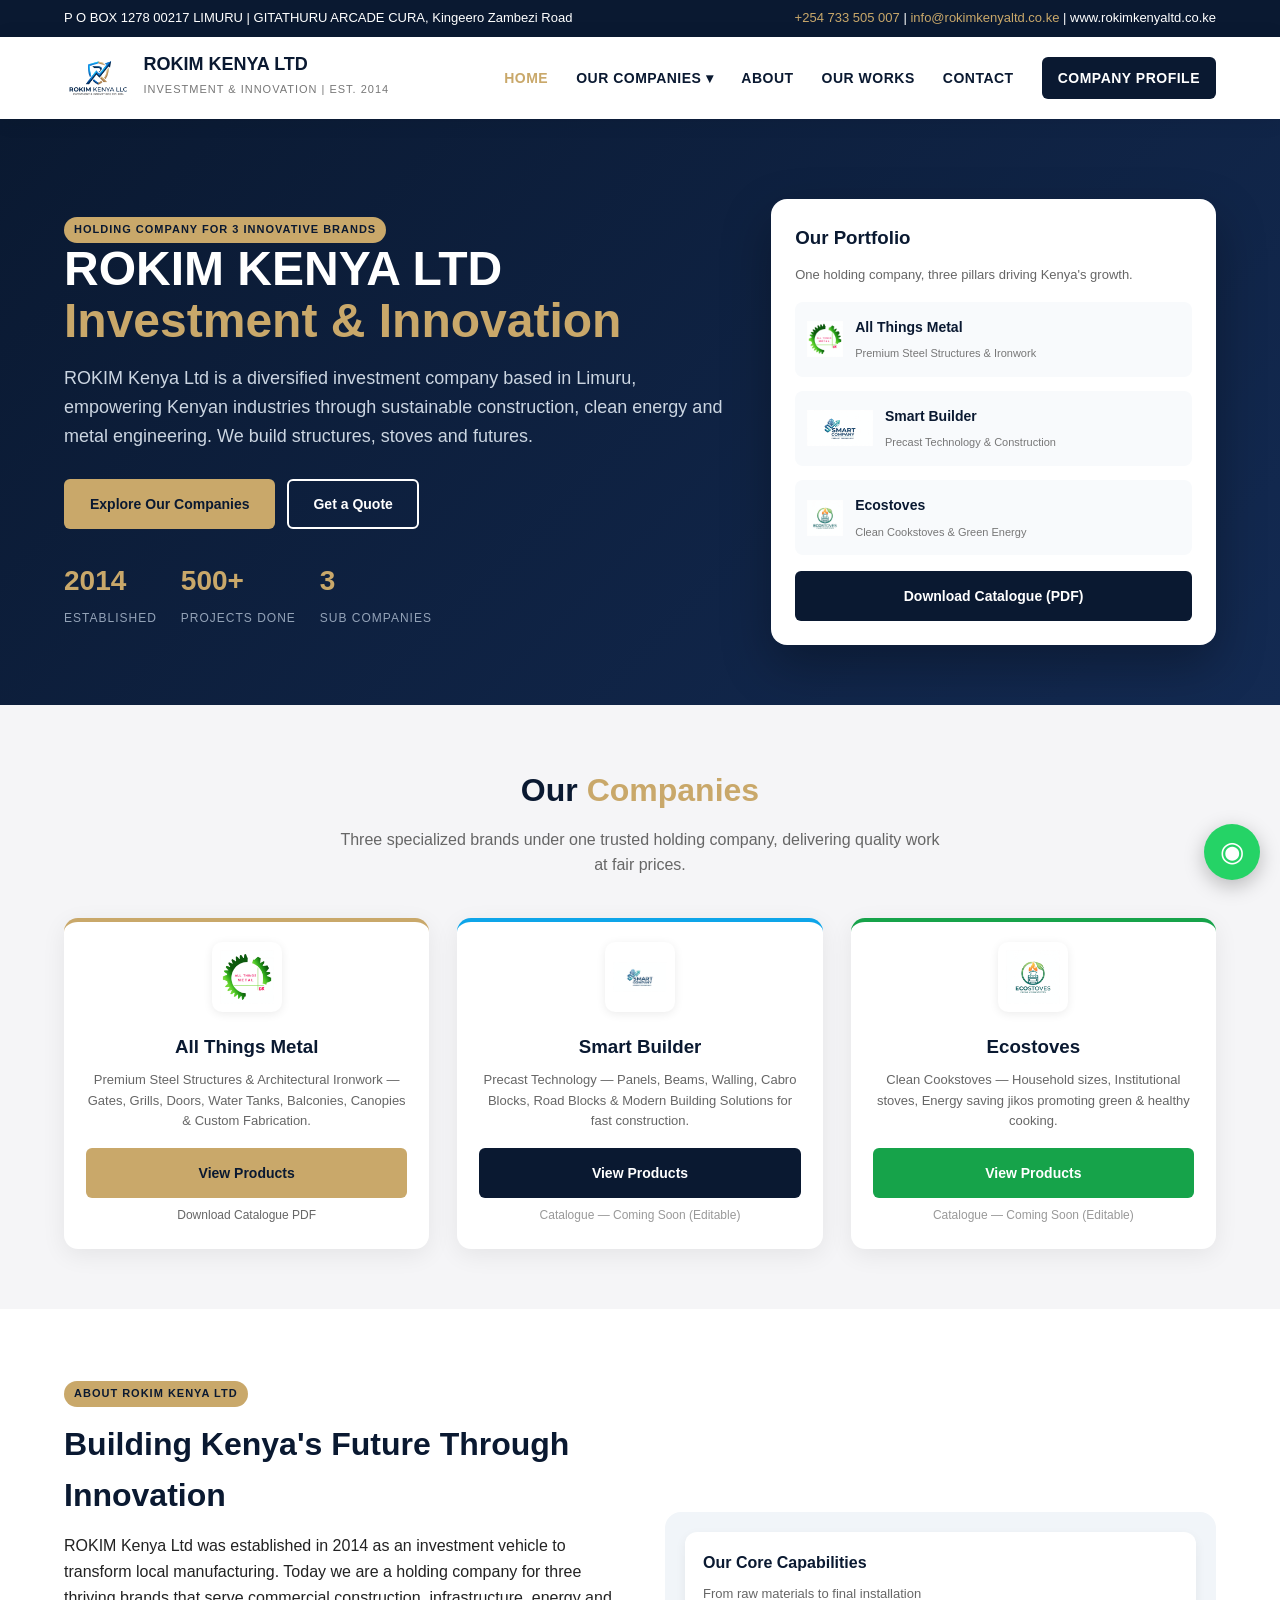
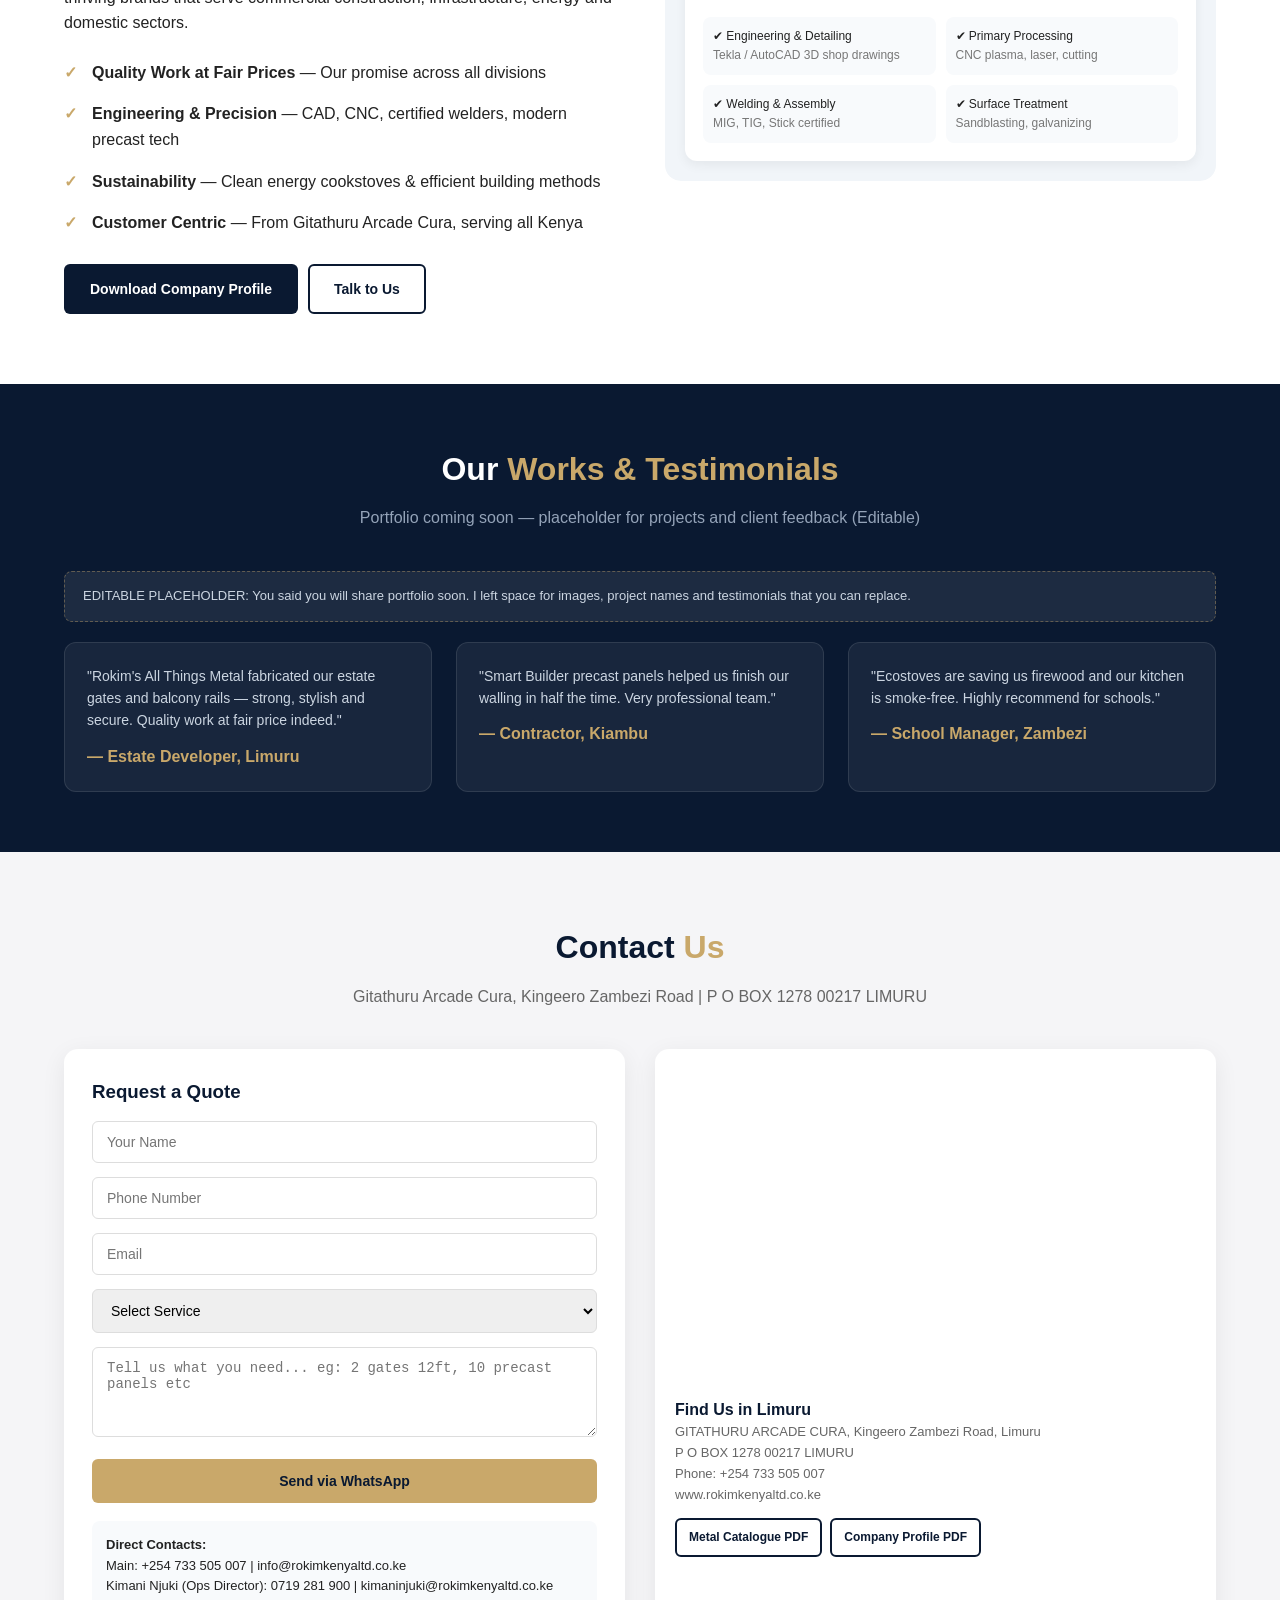
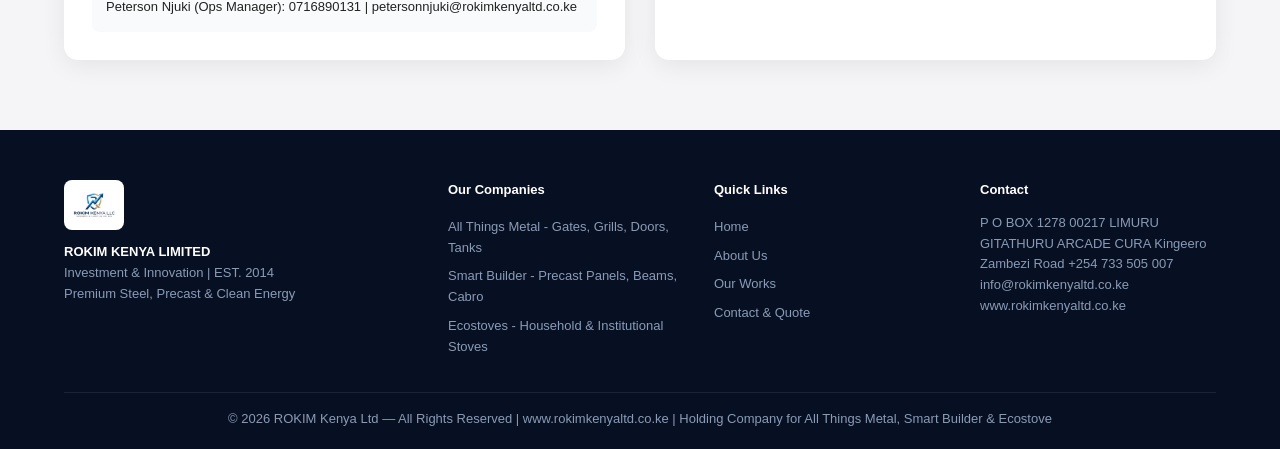
==== index.html @ b9a98e62 "update rokim website" ====
<!DOCTYPE html>
<html lang="en">
<head>
<meta charset="UTF-8">
<meta name="viewport" content="width=device-width, initial-scale=1.0">
<title>ROKIM KENYA LTD - Investment & Innovation | Holding Company</title>
<meta name="description" content="ROKIM Kenya Ltd is a diversified investment company based in Limuru, empowering Kenyan industries through sustainable construction, clean energy and metal engineering.">
<link rel="stylesheet" href="css/style.css">
</head>
<body>

<div class="top-bar">
  <div class="container">
    <div>P O BOX 1278 00217 LIMURU | GITATHURU ARCADE CURA, Kingeero Zambezi Road</div>
    <div><a href="tel:+254733505007">+254 733 505 007</a> | <a href="mailto:info@rokimkenyaltd.co.ke">info@rokimkenyaltd.co.ke</a> | www.rokimkenyaltd.co.ke</div>
  </div>
</div>

<header>
  <div class="container navbar">
    <a class="logo" href="index.html">
      <img src="assets/logos/rokim-main.png" alt="ROKIM Kenya Ltd">
      <div class="logo-text">
        <strong>ROKIM KENYA LTD</strong>
        <span>INVESTMENT & INNOVATION | EST. 2014</span>
      </div>
    </a>
    <div class="hamburger">☰</div>
    <ul class="nav-links">
      <li><a href="index.html" class="active">Home</a></li>
      <li class="dropdown"><a href="#">Our Companies ▾</a>
        <div class="dropdown-menu">
          <a href="all-things-metal.html">All Things Metal</a>
          <a href="smart-builder.html">Smart Builder - Precast</a>
          <a href="ecostoves.html">Ecostoves - Clean Energy</a>
        </div>
      </li>
      <li><a href="#about">About</a></li>
      <li><a href="#works">Our Works</a></li>
      <li><a href="#contact">Contact</a></li>
      <li><a href="assets/Rokim_Company_Profile.pdf" target="_blank" class="btn btn-navy" style="padding:8px 14px; color:#fff">Company Profile</a></li>
    </ul>
  </div>
</header>

<section class="hero">
  <div class="container hero-grid">
    <div>
      <span class="badge">Holding Company for 3 Innovative Brands</span>
      <h1>ROKIM KENYA LTD<br><span>Investment & Innovation</span></h1>
      <p>ROKIM Kenya Ltd is a diversified investment company based in Limuru, empowering Kenyan industries through sustainable construction, clean energy and metal engineering. We build structures, stoves and futures.</p>
      <div style="display:flex; gap:12px; flex-wrap:wrap">
        <a href="#companies" class="btn btn-gold">Explore Our Companies</a>
        <a href="#contact" class="btn btn-outline" style="border-color:#fff; color:#fff">Get a Quote</a>
      </div>
      <div class="hero-stats">
        <div class="stat"><strong>2014</strong><span>Established</span></div>
        <div class="stat"><strong>500+</strong><span>Projects Done</span></div>
        <div class="stat"><strong>3</strong><span>Sub Companies</span></div>
      </div>
    </div>
    <div class="hero-card">
      <h3>Our Portfolio</h3>
      <p style="font-size:13px; color:#666; margin-bottom:16px">One holding company, three pillars driving Kenya's growth.</p>
      <div style="display:flex; flex-direction:column; gap:14px">
        <div style="display:flex; align-items:center; gap:12px; background:#f8fafc; padding:12px; border-radius:8px"><img src="assets/logos/all-things-metal.png" style="height:36px"><div><strong style="font-size:14px">All Things Metal</strong><br><span style="font-size:11px; color:#777">Premium Steel Structures & Ironwork</span></div></div>
        <div style="display:flex; align-items:center; gap:12px; background:#f8fafc; padding:12px; border-radius:8px"><img src="assets/logos/smart-builder.png" style="height:36px"><div><strong style="font-size:14px">Smart Builder</strong><br><span style="font-size:11px; color:#777">Precast Technology & Construction</span></div></div>
        <div style="display:flex; align-items:center; gap:12px; background:#f8fafc; padding:12px; border-radius:8px"><img src="assets/logos/ecostoves.png" style="height:36px"><div><strong style="font-size:14px">Ecostoves</strong><br><span style="font-size:11px; color:#777">Clean Cookstoves & Green Energy</span></div></div>
      </div>
      <a href="assets/All_Things_Metal_Catalogue.pdf" target="_blank" class="btn btn-navy" style="width:100%; text-align:center; margin-top:16px">Download Catalogue (PDF)</a>
    </div>
  </div>
</section>

<section id="companies" class="companies-strip">
  <div class="container">
    <div class="section-title">
      <h2>Our <span>Companies</span></h2>
      <p>Three specialized brands under one trusted holding company, delivering quality work at fair prices.</p>
    </div>
    <div class="cards-grid">
      <div class="company-card">
        <img class="logo-thumb" src="assets/logos/all-things-metal.png" alt="All Things Metal">
        <div class="company-card-content">
          <h3>All Things Metal</h3>
          <p>Premium Steel Structures & Architectural Ironwork — Gates, Grills, Doors, Water Tanks, Balconies, Canopies & Custom Fabrication.</p>
          <a href="all-things-metal.html" class="btn btn-gold" style="margin-top:12px; width:100%">View Products</a>
          <a href="assets/All_Things_Metal_Catalogue.pdf" target="_blank" style="font-size:12px; color:#666; margin-top:8px; display:block">Download Catalogue PDF</a>
        </div>
      </div>
      <div class="company-card" style="border-top-color:#0ea5e9">
        <img class="logo-thumb" src="assets/logos/smart-builder.png" alt="Smart Builder">
        <div class="company-card-content">
          <h3>Smart Builder</h3>
          <p>Precast Technology — Panels, Beams, Walling, Cabro Blocks, Road Blocks & Modern Building Solutions for fast construction.</p>
          <a href="smart-builder.html" class="btn btn-navy" style="margin-top:12px; width:100%">View Products</a>
          <span style="font-size:12px; color:#999; margin-top:8px; display:block">Catalogue — Coming Soon (Editable)</span>
        </div>
      </div>
      <div class="company-card" style="border-top-color:#16a34a">
        <img class="logo-thumb" src="assets/logos/ecostoves.png" alt="Ecostoves">
        <div class="company-card-content">
          <h3>Ecostoves</h3>
          <p>Clean Cookstoves — Household sizes, Institutional stoves, Energy saving jikos promoting green & healthy cooking.</p>
          <a href="ecostoves.html" class="btn" style="margin-top:12px; width:100%; background:#16a34a; color:#fff">View Products</a>
          <span style="font-size:12px; color:#999; margin-top:8px; display:block">Catalogue — Coming Soon (Editable)</span>
        </div>
      </div>
    </div>
  </div>
</section>

<section id="about" class="about-section">
  <div class="container about-grid">
    <div>
      <span class="badge">About Rokim Kenya Ltd</span>
      <h2 style="font-size:32px; color:#0a1931; margin:12px 0">Building Kenya's Future Through Innovation</h2>
      <p>ROKIM Kenya Ltd was established in 2014 as an investment vehicle to transform local manufacturing. Today we are a holding company for three thriving brands that serve commercial construction, infrastructure, energy and domestic sectors.</p>
      <ul class="check-list">
        <li><strong>Quality Work at Fair Prices</strong> — Our promise across all divisions</li>
        <li><strong>Engineering & Precision</strong> — CAD, CNC, certified welders, modern precast tech</li>
        <li><strong>Sustainability</strong> — Clean energy cookstoves & efficient building methods</li>
        <li><strong>Customer Centric</strong> — From Gitathuru Arcade Cura, serving all Kenya</li>
      </ul>
      <div style="margin-top:20px; display:flex; gap:10px; flex-wrap:wrap">
        <a href="assets/Rokim_Company_Profile.pdf" target="_blank" class="btn btn-navy">Download Company Profile</a>
        <a href="#contact" class="btn btn-outline">Talk to Us</a>
      </div>
    </div>
    <div style="background:#f1f5f9; border-radius:16px; padding:20px">
      <div style="background:#fff; border-radius:12px; padding:18px; box-shadow:0 4px 12px rgba(0,0,0,0.06)">
        <h4 style="color:#0a1931">Our Core Capabilities</h4>
        <p style="font-size:13px; color:#666; margin:8px 0">From raw materials to final installation</p>
        <div style="display:grid; grid-template-columns:1fr 1fr; gap:10px; font-size:12px; margin-top:12px">
          <div style="background:#f8fafc; padding:10px; border-radius:8px">✔ Engineering & Detailing<br><span style="color:#777">Tekla / AutoCAD 3D shop drawings</span></div>
          <div style="background:#f8fafc; padding:10px; border-radius:8px">✔ Primary Processing<br><span style="color:#777">CNC plasma, laser, cutting</span></div>
          <div style="background:#f8fafc; padding:10px; border-radius:8px">✔ Welding & Assembly<br><span style="color:#777">MIG, TIG, Stick certified</span></div>
          <div style="background:#f8fafc; padding:10px; border-radius:8px">✔ Surface Treatment<br><span style="color:#777">Sandblasting, galvanizing</span></div>
        </div>
      </div>
    </div>
  </div>
</section>

<section id="works" class="testimonials">
  <div class="container">
    <div class="section-title">
      <h2 style="color:#fff">Our <span style="color:#c9a86a">Works & Testimonials</span></h2>
      <p style="color:#94a3b8">Portfolio coming soon — placeholder for projects and client feedback (Editable)</p>
    </div>
    <div class="edit-note" style="background:rgba(255,255,255,0.08); border-color:rgba(201,168,106,0.4); color:#cbd5e1">EDITABLE PLACEHOLDER: You said you will share portfolio soon. I left space for images, project names and testimonials that you can replace.</div>
    <div class="testi-grid">
      <div class="testi"><p>"Rokim's All Things Metal fabricated our estate gates and balcony rails — strong, stylish and secure. Quality work at fair price indeed."</p><strong>— Estate Developer, Limuru</strong></div>
      <div class="testi"><p>"Smart Builder precast panels helped us finish our walling in half the time. Very professional team."</p><strong>— Contractor, Kiambu</strong></div>
      <div class="testi"><p>"Ecostoves are saving us firewood and our kitchen is smoke-free. Highly recommend for schools."</p><strong>— School Manager, Zambezi</strong></div>
    </div>
  </div>
</section>

<section id="contact" class="contact-section">
  <div class="container">
    <div class="section-title">
      <h2>Contact <span>Us</span></h2>
      <p>Gitathuru Arcade Cura, Kingeero Zambezi Road | P O BOX 1278 00217 LIMURU</p>
    </div>
    <div class="contact-grid">
      <div class="form-card">
        <h3 style="color:#0a1931; margin-bottom:14px">Request a Quote</h3>
        <form id="quoteForm">
          <input type="text" name="name" placeholder="Your Name" required>
          <input type="tel" name="phone" placeholder="Phone Number" required>
          <input type="email" name="email" placeholder="Email">
          <select name="service" required><option value="">Select Service</option><option>All Things Metal</option><option>Smart Builder - Precast</option><option>Ecostoves</option><option>General Inquiry</option></select>
          <textarea name="details" rows="4" placeholder="Tell us what you need... eg: 2 gates 12ft, 10 precast panels etc" required></textarea>
          <button type="submit" class="btn btn-gold" style="width:100%">Send via WhatsApp</button>
        </form>
        <div style="margin-top:18px; font-size:13px; background:#f8fafc; padding:14px; border-radius:8px">
          <strong>Direct Contacts:</strong><br>
          Main: +254 733 505 007 | info@rokimkenyaltd.co.ke<br>
          Kimani Njuki (Ops Director): 0719 281 900 | kimaninjuki@rokimkenyaltd.co.ke<br>
          Peterson Njuki (Ops Manager): 0716890131 | petersonnjuki@rokimkenyaltd.co.ke
        </div>
      </div>
      <div class="map-card">
        <iframe src="https://www.google.com/maps?q=Limuru,+Kiambu+County,+Kenya&z=13&output=embed" loading="lazy"></iframe>
        <div class="map-info">
          <h4 style="color:#0a1931">Find Us in Limuru</h4>
          <p style="font-size:13px; color:#666">GITATHURU ARCADE CURA, Kingeero Zambezi Road, Limuru<br>P O BOX 1278 00217 LIMURU<br>Phone: +254 733 505 007<br>www.rokimkenyaltd.co.ke</p>
          <div style="display:flex; gap:8px; margin-top:12px; flex-wrap:wrap">
            <a href="assets/All_Things_Metal_Catalogue.pdf" target="_blank" class="btn btn-outline" style="font-size:12px; padding:8px 12px">Metal Catalogue PDF</a>
            <a href="assets/Rokim_Company_Profile.pdf" target="_blank" class="btn btn-outline" style="font-size:12px; padding:8px 12px">Company Profile PDF</a>
          </div>
        </div>
      </div>
    </div>
  </div>
</section>

<footer>
  <div class="container">
    <div class="footer-grid">
      <div>
        <img src="assets/logos/rokim-main.png" style="height:50px; background:#fff; padding:6px; border-radius:8px; margin-bottom:12px">
        <p><strong style="color:#fff">ROKIM KENYA LIMITED</strong><br>Investment & Innovation | EST. 2014<br>Premium Steel, Precast & Clean Energy</p>
      </div>
      <div>
        <h4>Our Companies</h4>
        <a href="all-things-metal.html">All Things Metal - Gates, Grills, Doors, Tanks</a>
        <a href="smart-builder.html">Smart Builder - Precast Panels, Beams, Cabro</a>
        <a href="ecostoves.html">Ecostoves - Household & Institutional Stoves</a>
      </div>
      <div>
        <h4>Quick Links</h4>
        <a href="index.html">Home</a>
        <a href="#about">About Us</a>
        <a href="#works">Our Works</a>
        <a href="#contact">Contact & Quote</a>
      </div>
      <div>
        <h4>Contact</h4>
        <span>P O BOX 1278 00217 LIMURU</span>
        <span>GITATHURU ARCADE CURA</span>
        <span>Kingeero Zambezi Road</span>
        <span>+254 733 505 007</span>
        <span>info@rokimkenyaltd.co.ke</span>
        <span>www.rokimkenyaltd.co.ke</span>
      </div>
    </div>
    <div style="border-top:1px solid rgba(255,255,255,0.08); margin-top:30px; padding-top:16px; text-align:center">© 2026 ROKIM Kenya Ltd — All Rights Reserved | www.rokimkenyaltd.co.ke | Holding Company for All Things Metal, Smart Builder & Ecostove</div>
  </div>
</footer>

<a href="https://wa.me/254733505007?text=Hello%20Rokim%20Kenya%20Ltd,%20I%20need%20more%20info" class="whatsapp-float" target="_blank">◉</a>

<script src="js/script.js"></script>
</body>
</html>
---- css/style.css ----
:root{
--navy:#0a1931;
--navy-light:#132a52;
--gold:#c9a86a;
--gold-dark:#a68b55;
--white:#ffffff;
--gray:#f5f5f7;
--text:#222;
--green-eco:#0d6a3d;
}
*{margin:0;padding:0;box-sizing:border-box}
body{font-family:'Inter',Segoe UI, Roboto, sans-serif; color:var(--text); line-height:1.6; background:var(--white)}
a{text-decoration:none}
img{max-width:100%; display:block}
.container{width:90%; max-width:1200px; margin:0 auto}
.top-bar{background:var(--navy); color:#fff; font-size:13px; padding:8px 0}
.top-bar .container{display:flex; justify-content:space-between; flex-wrap:wrap; gap:10px}
.top-bar a{color:var(--gold)}
header{position:sticky; top:0; z-index:1000; background:#fff; box-shadow:0 2px 20px rgba(0,0,0,0.08)}
.navbar{display:flex; align-items:center; justify-content:space-between; padding:14px 0}
.logo{display:flex; align-items:center; gap:12px}
.logo img{height:54px}
.logo-text strong{display:block; color:var(--navy); font-size:18px; line-height:1.1}
.logo-text span{font-size:11px; color:#777; letter-spacing:1px}
.nav-links{display:flex; gap:28px; list-style:none; align-items:center}
.nav-links a{color:var(--navy); font-weight:600; font-size:14px; text-transform:uppercase; letter-spacing:0.5px}
.nav-links a:hover, .nav-links a.active{color:var(--gold)}
.dropdown{position:relative}
.dropdown-menu{position:absolute; top:100%; left:0; background:#fff; box-shadow:0 10px 30px rgba(0,0,0,0.15); border-radius:8px; min-width:220px; padding:10px 0; display:none}
.dropdown:hover .dropdown-menu{display:block}
.dropdown-menu a{display:block; padding:10px 18px; font-size:13px; text-transform:none}
.dropdown-menu a:hover{background:var(--gray)}
.hamburger{display:none; font-size:24px; cursor:pointer; color:var(--navy)}
.btn{display:inline-block; padding:12px 24px; border-radius:6px; font-weight:700; font-size:14px; transition:.2s; border:2px solid transparent}
.btn-gold{background:var(--gold); color:var(--navy)}
.btn-gold:hover{background:var(--gold-dark)}
.btn-navy{background:var(--navy); color:#fff}
.btn-navy:hover{background:var(--navy-light)}
.btn-outline{border-color:var(--navy); color:var(--navy)}
.btn-outline:hover{background:var(--navy); color:#fff}
.hero{position:relative; background:linear-gradient(135deg, var(--navy) 0%, var(--navy-light) 100%); color:#fff; padding:80px 0 60px; overflow:hidden}
.hero-grid{display:grid; grid-template-columns:1.2fr 0.8fr; gap:40px; align-items:center}
.hero h1{font-size:48px; line-height:1.1; margin-bottom:16px}
.hero h1 span{color:var(--gold)}
.hero p{color:#cbd5e1; font-size:18px; margin-bottom:28px}
.hero-stats{display:flex; gap:24px; margin-top:30px}
.stat strong{font-size:28px; color:var(--gold); display:block}
.stat span{font-size:12px; text-transform:uppercase; letter-spacing:1px; color:#94a3b8}
.hero-card{background:#fff; border-radius:16px; padding:24px; color:var(--navy); box-shadow:0 20px 50px rgba(0,0,0,0.3)}
.hero-card h3{margin-bottom:12px}
.companies-strip{padding:60px 0; background:var(--gray)}
.section-title{text-align:center; margin-bottom:40px}
.section-title h2{font-size:32px; color:var(--navy)}
.section-title h2 span{color:var(--gold)}
.section-title p{color:#666; max-width:600px; margin:10px auto 0}
.cards-grid{display:grid; grid-template-columns:repeat(3,1fr); gap:28px}
.company-card{background:#fff; border-radius:14px; overflow:hidden; box-shadow:0 6px 24px rgba(0,0,0,0.07); transition:.3s; border-top:4px solid var(--gold)}
.company-card:hover{transform:translateY(-6px); box-shadow:0 16px 40px rgba(0,0,0,0.12)}
.company-card img.logo-thumb{height:70px; width:70px; object-fit:contain; margin:20px auto 0; background:#fff; padding:8px; border-radius:10px; box-shadow:0 2px 10px rgba(0,0,0,0.08)}
.company-card-content{padding:20px 22px 24px; text-align:center}
.company-card-content h3{color:var(--navy); margin-bottom:8px}
.company-card-content p{font-size:13px; color:#666; min-height:66px}
.catalog-grid{display:grid; grid-template-columns:repeat(auto-fill, minmax(260px,1fr)); gap:22px}
.catalog-item{background:#fff; border-radius:12px; overflow:hidden; box-shadow:0 4px 18px rgba(0,0,0,0.06)}
.catalog-item .ph{height:180px; background:linear-gradient(135deg,#e2e8f0,#f1f5f9); display:flex; align-items:center; justify-content:center; color:#94a3b8; font-weight:700; font-size:13px; text-transform:uppercase; letter-spacing:1px}
.catalog-item-content{padding:16px}
.catalog-item-content h4{color:var(--navy); font-size:15px; margin-bottom:4px}
.catalog-item-content p{font-size:12px; color:#777}
.about-section{padding:70px 0}
.about-grid{display:grid; grid-template-columns:1fr 1fr; gap:50px; align-items:center}
.check-list{list-style:none; margin-top:16px}
.check-list li{padding:8px 0; padding-left:28px; position:relative}
.check-list li::before{content:'✓'; position:absolute; left:0; top:8px; color:var(--gold); font-weight:900}
.testimonials{background:var(--navy); color:#fff; padding:60px 0}
.testi-grid{display:grid; grid-template-columns:repeat(3,1fr); gap:24px}
.testi{background:rgba(255,255,255,0.06); padding:22px; border-radius:12px; border:1px solid rgba(255,255,255,0.1)}
.testi p{font-size:14px; color:#cbd5e1}
.testi strong{color:var(--gold); display:block; margin-top:12px}
.contact-section{padding:70px 0; background:var(--gray)}
.contact-grid{display:grid; grid-template-columns:1fr 1fr; gap:30px}
.form-card{background:#fff; padding:28px; border-radius:14px; box-shadow:0 6px 24px rgba(0,0,0,0.07)}
.form-card input, .form-card textarea, .form-card select{width:100%; padding:12px 14px; border:1px solid #ddd; border-radius:6px; margin-bottom:14px; font-size:14px}
.map-card{border-radius:14px; overflow:hidden; box-shadow:0 6px 24px rgba(0,0,0,0.07); background:#fff}
.map-card iframe{width:100%; height:320px; border:0}
.map-info{padding:20px}
.whatsapp-float{position:fixed; bottom:20px; right:20px; background:#25D366; color:#fff; width:56px; height:56px; border-radius:50%; display:flex; align-items:center; justify-content:center; font-size:28px; box-shadow:0 6px 20px rgba(0,0,0,0.25); z-index:999}
footer{background:#070f22; color:#8a9bb5; padding:50px 0 20px; font-size:13px}
.footer-grid{display:grid; grid-template-columns:1.5fr 1fr 1fr 1fr; gap:30px}
.footer-grid h4{color:#fff; margin-bottom:12px}
.footer-grid a{color:#8a9bb5; display:block; padding:4px 0}
.footer-grid a:hover{color:var(--gold)}
.badge{display:inline-block; background:var(--gold); color:var(--navy); padding:4px 10px; border-radius:20px; font-size:11px; font-weight:800; text-transform:uppercase; letter-spacing:1px}
.page-hero{background:var(--navy); color:#fff; padding:60px 0 40px; text-align:center}
.page-hero h1{font-size:36px}
.page-hero p{color:#94a3b8; max-width:700px; margin:10px auto 0}
.edit-note{background:#fffbeb; border:1px dashed #f59e0b; padding:14px 18px; border-radius:8px; margin:20px 0; color:#92400e; font-size:13px}
@media(max-width:900px){
.hero-grid, .about-grid, .contact-grid, .cards-grid, .testi-grid, .footer-grid{grid-template-columns:1fr}
.nav-links{display:none; flex-direction:column; position:absolute; top:100%; left:0; width:100%; background:#fff; padding:20px; box-shadow:0 10px 20px rgba(0,0,0,0.1)}
.nav-links.active{display:flex}
.dropdown-menu{position:static; box-shadow:none; display:block; padding-left:16px}
.hamburger{display:block}
.hero h1{font-size:36px}
}
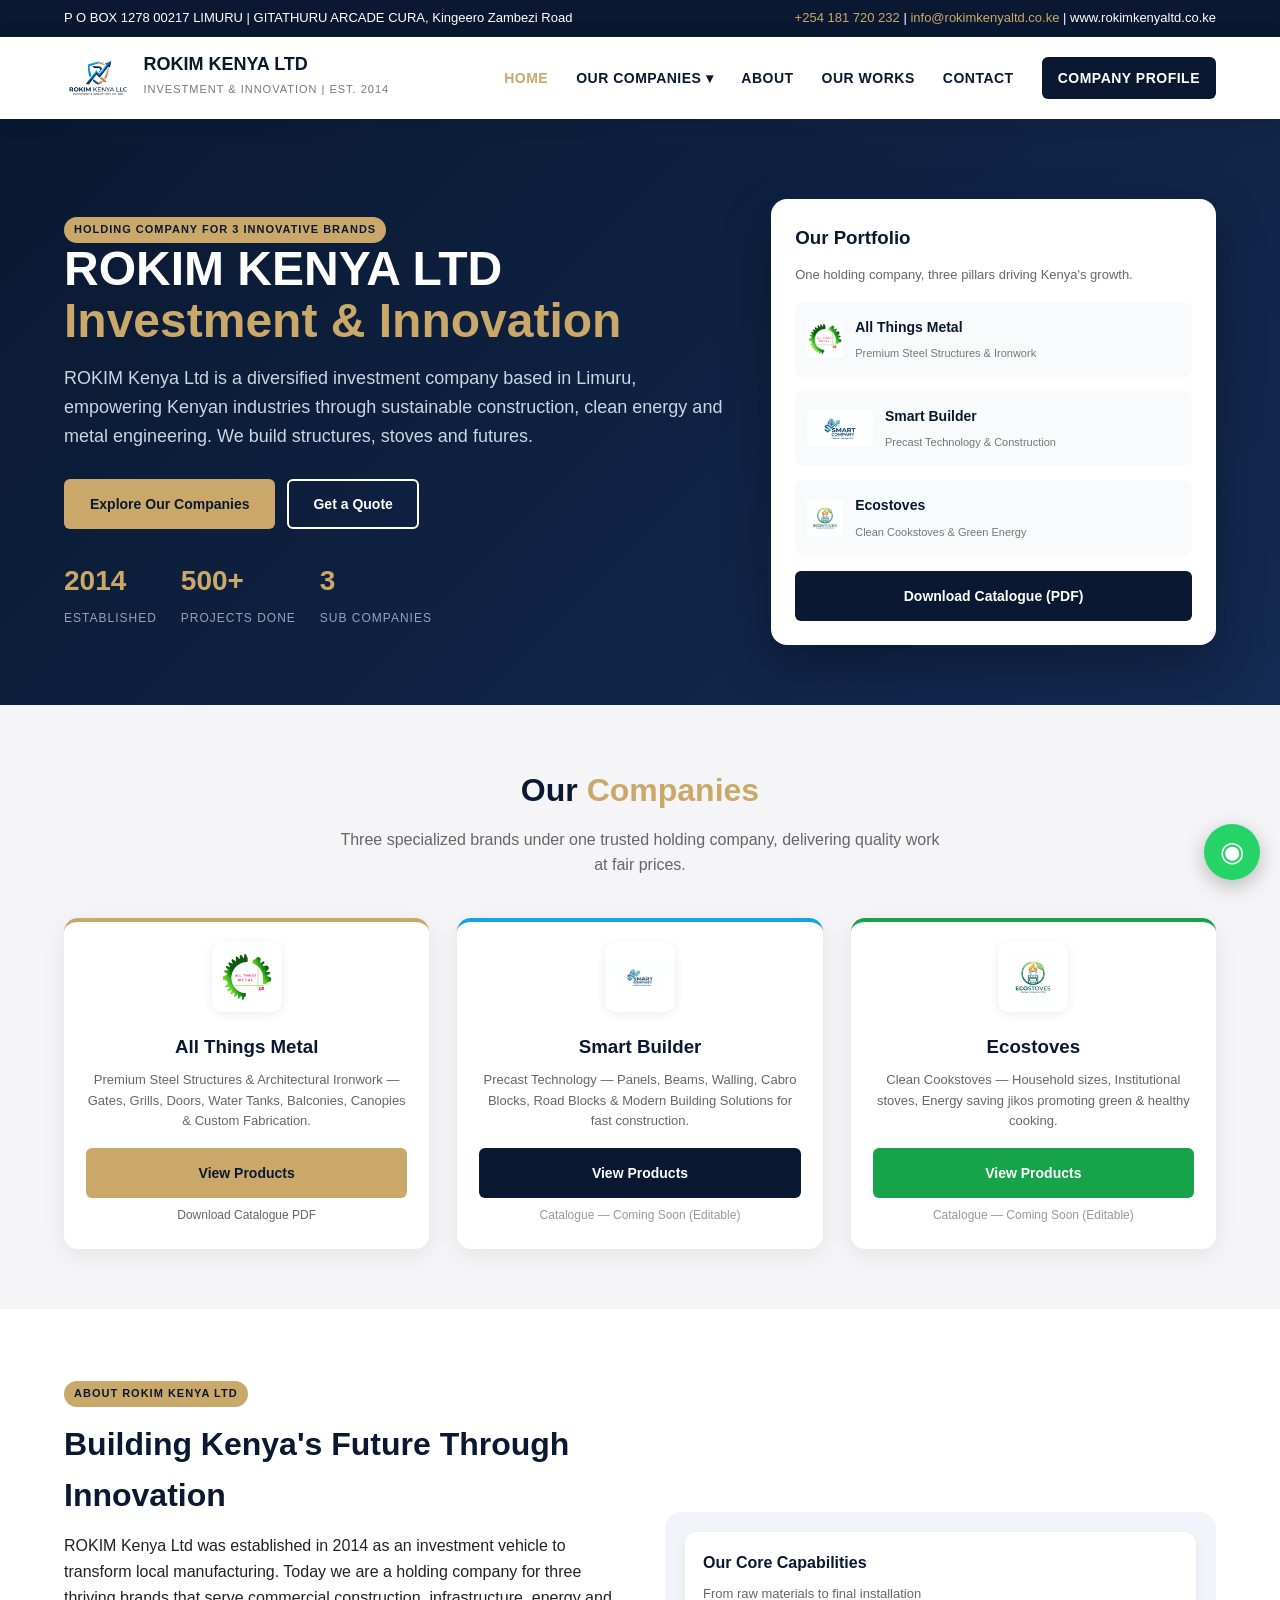
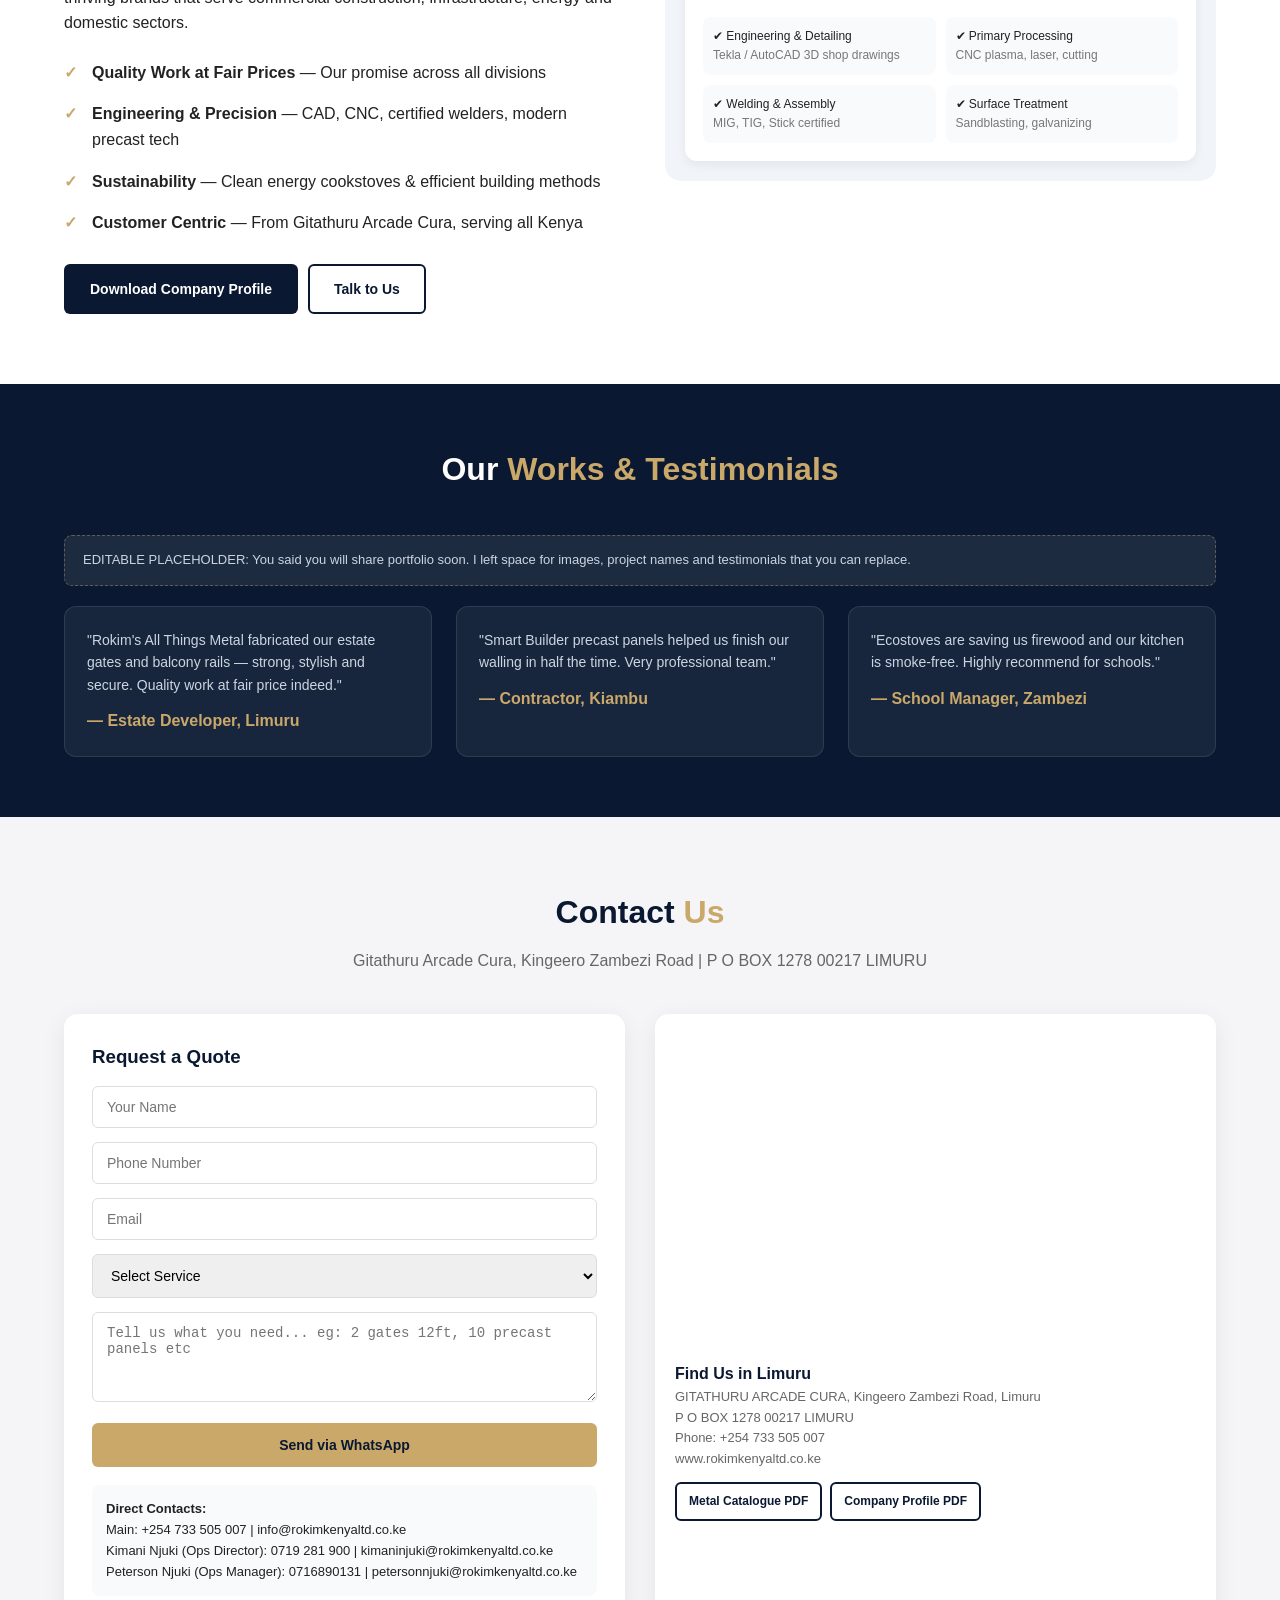
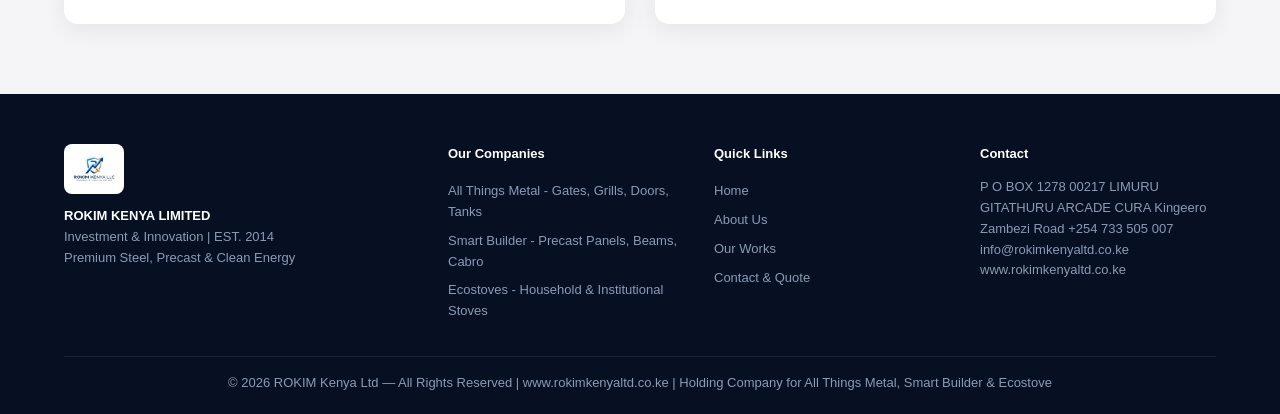
==== commit fa03ea22: "update on products" ====
--- a/index.html
+++ b/index.html
@@ -12,7 +12,7 @@
 <div class="top-bar">
   <div class="container">
     <div>P O BOX 1278 00217 LIMURU | GITATHURU ARCADE CURA, Kingeero Zambezi Road</div>
-    <div><a href="tel:+254733505007">+254 733 505 007</a> | <a href="mailto:info@rokimkenyaltd.co.ke">info@rokimkenyaltd.co.ke</a> | www.rokimkenyaltd.co.ke</div>
+    <div><a href="tel:+254181720232">+254 181 720 232</a> | <a href="mailto:info@rokimkenyaltd.co.ke">info@rokimkenyaltd.co.ke</a> | www.rokimkenyaltd.co.ke</div>
   </div>
 </div>
 
@@ -146,8 +146,7 @@
   <div class="container">
     <div class="section-title">
       <h2 style="color:#fff">Our <span style="color:#c9a86a">Works & Testimonials</span></h2>
-      <p style="color:#94a3b8">Portfolio coming soon — placeholder for projects and client feedback (Editable)</p>
-    </div>
+        </div>
     <div class="edit-note" style="background:rgba(255,255,255,0.08); border-color:rgba(201,168,106,0.4); color:#cbd5e1">EDITABLE PLACEHOLDER: You said you will share portfolio soon. I left space for images, project names and testimonials that you can replace.</div>
     <div class="testi-grid">
       <div class="testi"><p>"Rokim's All Things Metal fabricated our estate gates and balcony rails — strong, stylish and secure. Quality work at fair price indeed."</p><strong>— Estate Developer, Limuru</strong></div>
@@ -230,7 +229,7 @@
   </div>
 </footer>
 
-<a href="https://wa.me/254733505007?text=Hello%20Rokim%20Kenya%20Ltd,%20I%20need%20more%20info" class="whatsapp-float" target="_blank">◉</a>
+<a href="https://wa.me/254181720232?text=Hello%20Rokim%20Kenya%20Ltd,%20I%20need%20more%20info" class="whatsapp-float" target="_blank">◉</a>
 
 <script src="js/script.js"></script>
 </body>
--- a/css/style.css
+++ b/css/style.css
@@ -62,7 +62,15 @@
 .company-card-content p{font-size:13px; color:#666; min-height:66px}
 .catalog-grid{display:grid; grid-template-columns:repeat(auto-fill, minmax(260px,1fr)); gap:22px}
 .catalog-item{background:#fff; border-radius:12px; overflow:hidden; box-shadow:0 4px 18px rgba(0,0,0,0.06)}
+.catalog-item{transition:.3s}
+.catalog-item:hover{transform:translateY(-4px); box-shadow:0 12px 30px rgba(0,0,0,0.12)}
+.catalog-item img{width:100%; height:200px; object-fit:cover; display:block; background:linear-gradient(135deg,#e2e8f0,#f1f5f9); transition:transform .4s}
+.catalog-item{position:relative}
+.catalog-item:hover img{transform:scale(1.04)}
 .catalog-item .ph{height:180px; background:linear-gradient(135deg,#e2e8f0,#f1f5f9); display:flex; align-items:center; justify-content:center; color:#94a3b8; font-weight:700; font-size:13px; text-transform:uppercase; letter-spacing:1px}
+.ph.eco{background:linear-gradient(135deg,#dcfce7,#bbf7d0)}
+.ph.inst{background:linear-gradient(135deg,#fef9c3,#fde68a)}
+.ph{text-align:center; padding:10px}
 .catalog-item-content{padding:16px}
 .catalog-item-content h4{color:var(--navy); font-size:15px; margin-bottom:4px}
 .catalog-item-content p{font-size:12px; color:#777}
@@ -102,3 +110,5 @@
 .hamburger{display:block}
 .hero h1{font-size:36px}
 }
+
+@media(max-width:600px){.catalog-item img,.catalog-item .ph{height:170px}}
